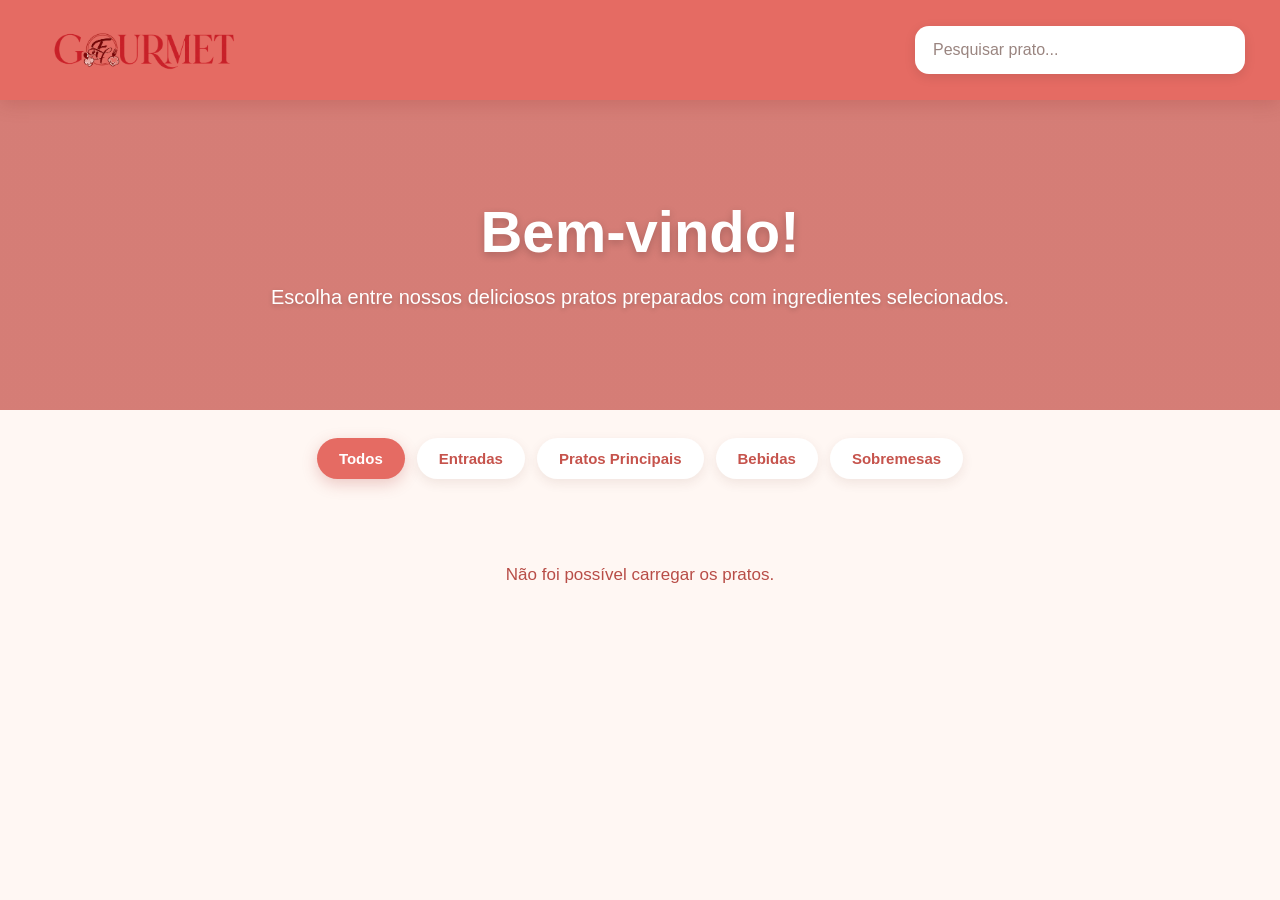
==== index.html @ 657b4ea6 "Update index.html" ====
<!DOCTYPE html>
<html lang="pt-BR">

<head>

    <meta charset="UTF-8">

    <meta
        name="viewport"
        content="width=device-width, initial-scale=1.0"
    >

    <title>Cardápio Digital</title>

    <link
        rel="stylesheet"
        href="css/style.css"
    >

</head>


<body>


    <!-- =====================================
         CABEÇALHO
    ====================================== -->

    <header>


        <!-- =====================================
             LOGO DO RESTAURANTE
        ====================================== -->

        <img
            src="imagens/logo.png"
            alt="Logo do restaurante"
            class="logo-restaurante"
        >


        <!-- =====================================
             PESQUISA
        ====================================== -->

        <div class="pesquisa">

            <input
                type="text"
                id="pesquisa"
                placeholder="Pesquisar prato..."
            >

        </div>


    </header>



    <!-- =====================================
         BANNER
    ====================================== -->

    <section class="banner">

        <div class="texto">

            <h2>
                Bem-vindo!
            </h2>

            <p>
                Escolha entre nossos deliciosos pratos preparados
                com ingredientes selecionados.
            </p>

        </div>

    </section>



    <!-- =====================================
         CATEGORIAS
    ====================================== -->

    <section class="categorias">


        <button
            class="categoria ativa"
            data-categoria="Todos"
        >
            Todos
        </button>


        <button
            class="categoria"
            data-categoria="Entradas"
        >
            Entradas
        </button>


        <button
            class="categoria"
            data-categoria="Pratos Principais"
        >
            Pratos Principais
        </button>


        <button
            class="categoria"
            data-categoria="Bebidas"
        >
            Bebidas
        </button>


        <button
            class="categoria"
            data-categoria="Sobremesas"
        >
            Sobremesas
        </button>


    </section>



    <!-- =====================================
         LISTA DE PRATOS
    ====================================== -->

    <main>

        <div id="listaPratos"></div>

    </main>



    <!-- =====================================
         MODAL DO PRATO
    ====================================== -->

    <div
        id="modal"
        class="modal"
    >


        <div class="modal-content">


            <!-- FECHAR -->

            <span id="fecharModal">
                &times;
            </span>


            <!-- IMAGEM -->

            <img
                id="modalImagem"
                src=""
                alt="Prato"
            >


            <!-- NOME -->

            <h2 id="modalNome"></h2>


            <!-- DESCRIÇÃO -->

            <p id="modalDescricao"></p>


            <!-- QUANTIDADE -->

            <div
                id="modalQuantidade"
                class="modal-quantidade"
            ></div>


            <!-- INFORMAÇÕES -->

            <div class="modal-infos">


                <span id="modalCategoria"></span>


                <span id="modalPreco"></span>


            </div>



            <!-- =====================================
                 PREÇOS POR TAMANHO
            ====================================== -->

            <div
                id="modalPrecosTamanho"
                class="precos-tamanho"
            >


                <div
                    id="modalPrecoPequeno"
                    class="preco-tamanho"
                ></div>


                <div
                    id="modalPrecoMedio"
                    class="preco-tamanho"
                ></div>


                <div
                    id="modalPrecoGrande"
                    class="preco-tamanho"
                ></div>


            </div>



            <!-- =====================================
                 ALERGIAS
            ====================================== -->

            <div
                id="modalAlergias"
                class="modal-alergias"
            ></div>


        </div>


    </div>



    <!-- =====================================
         MODELO DO CARD
    ====================================== -->

    <template id="cardTemplate">


        <div class="card">


            <!-- =====================================
                 IMAGEM
            ====================================== -->

            <div class="imagem">

                <img
                    src=""
                    alt="Prato"
                >

            </div>



            <!-- =====================================
                 CONTEÚDO
            ====================================== -->

            <div class="conteudo">


                <!-- NOME -->

                <h3 class="nome"></h3>


                <!-- DESCRIÇÃO -->

                <p class="descricao"></p>


                <!-- QUANTIDADE -->

                <span class="quantidade"></span>


                <!-- CATEGORIA -->

                <span class="categoria"></span>


                <!-- =====================================
                     PREÇO
                ====================================== -->

                <div class="rodape">

                    <span class="preco"></span>

                </div>



                <!-- =====================================
                     PREÇOS POR TAMANHO
                ====================================== -->

                <div class="precos-tamanho">


                    <span class="preco-pequeno"></span>


                    <span class="preco-medio"></span>


                    <span class="preco-grande"></span>


                </div>



                <!-- =====================================
                     ALERGIAS DO PRATO
                ====================================== -->

                <div class="alergias"></div>


            </div>


        </div>


    </template>



    <!-- =====================================
         JAVASCRIPT
    ====================================== -->

    <script src="js/cliente.js"></script>


</body>

</html>
---- css/style.css ----
/* =====================================================
                    CONFIGURAÇÕES GERAIS
===================================================== */

* {
    margin: 0;
    padding: 0;
    box-sizing: border-box;

    font-family:
        'Segoe UI',
        Tahoma,
        Geneva,
        Verdana,
        sans-serif;
}

body {
    background: #FFF7F3;
    color: #3A2927;
    min-height: 100vh;
}


/* =====================================================
                        HEADER
===================================================== */

header {
    min-height: 100px;

    background: #E56B63;

    color: white;

    display: flex;
    justify-content: space-between;
    align-items: center;

    gap: 30px;

    padding: 12px 35px 12px 50px;

    box-shadow:
        0 4px 18px rgba(130, 45, 40, 0.20);

    position: sticky;
    top: 0;

    z-index: 100;
}


/* =====================================================
                    IDENTIDADE
===================================================== */

.logo {
    display: flex;
    align-items: center;

    flex: 1;
}

.logo span {
    color: #FFF1E9;

    font-size: 18px;
    font-weight: 600;

    letter-spacing: .3px;
}


/* =====================================================
                    LOGO RESTAURANTE
===================================================== */

.logo-restaurante {
    width: 190px;
    height: 76px;

    object-fit: contain;
    object-position: center;

    display: block;

    flex-shrink: 0;
}


/* =====================================================
                        PESQUISA
===================================================== */

.pesquisa {
    display: flex;
    align-items: center;
}

.pesquisa input {
    width: 330px;
    height: 48px;

    border: none;

    border-radius: 14px;

    padding: 0 18px;

    background: white;

    color: #3A2927;

    font-size: 16px;

    outline: none;

    box-shadow:
        0 3px 12px rgba(0, 0, 0, .10);

    transition: .25s;
}

.pesquisa input:focus {
    box-shadow:
        0 0 0 3px rgba(255, 225, 210, .8),
        0 4px 15px rgba(0, 0, 0, .12);
}

.pesquisa input::placeholder {
    color: #9A8580;
}


/* =====================================================
                        BANNER
===================================================== */

.banner {
    background:
        linear-gradient(
            rgba(197, 78, 70, .72),
            rgba(197, 78, 70, .72)
        ),
        url('../imagens/banner.jpg')
        center / cover
        no-repeat;

    min-height: 310px;

    display: flex;

    align-items: center;
    justify-content: center;

    text-align: center;

    padding: 50px 20px;
}

.banner .texto {
    max-width: 760px;

    color: white;
}

.banner h2 {
    font-size: 58px;

    margin-bottom: 16px;

    font-weight: 800;

    text-shadow:
        0 3px 8px rgba(0, 0, 0, .20);
}

.banner p {
    font-size: 20px;

    line-height: 1.6;

    text-shadow:
        0 2px 5px rgba(0, 0, 0, .20);
}


/* =====================================================
                    CATEGORIAS
===================================================== */

.categorias {
    display: flex;

    justify-content: center;

    gap: 12px;

    flex-wrap: wrap;

    padding: 28px 20px 24px;
}

.categoria {
    border: none;

    background: white;

    color: #C6534C;

    padding: 12px 22px;

    border-radius: 999px;

    font-size: 15px;

    font-weight: 700;

    cursor: pointer;

    box-shadow:
        0 4px 12px rgba(100, 40, 30, .09);

    transition: .25s;
}

.categoria:hover {
    background: #FFE2D9;

    transform: translateY(-2px);

    box-shadow:
        0 6px 15px rgba(100, 40, 30, .12);
}

.categoria.ativa {
    background: #E56B63;

    color: white;

    box-shadow:
        0 5px 15px rgba(180, 65, 58, .25);
}


/* =====================================================
                    CONTEÚDO PRINCIPAL
===================================================== */

main {
    max-width: 1500px;

    margin: 0 auto;

    padding:
        12px
        30px
        60px;
}


/* =====================================================
                    GRID DE PRATOS
===================================================== */

#listaPratos {
    display: grid;

    grid-template-columns:
        repeat(
            auto-fill,
            minmax(330px, 1fr)
        );

    gap: 32px;

    align-items: stretch;
}


/* =====================================================
                        CARD
===================================================== */

.card {
    background: white;

    border-radius: 22px;

    overflow: hidden;

    box-shadow:
        0 8px 25px rgba(100, 45, 35, .09);

    transition:
        transform .3s,
        box-shadow .3s;

    cursor: pointer;

    display: flex;

    flex-direction: column;

    min-width: 0;
}

.card:hover {
    transform: translateY(-6px);

    box-shadow:
        0 15px 35px rgba(100, 45, 35, .16);
}


/* =====================================================
                    IMAGEM DO PRATO
===================================================== */

.imagem {
    width: 100%;

    height: 285px;

    overflow: hidden;

    background: #F4DDD7;
}

.imagem img {
    width: 100%;
    height: 100%;

    object-fit: cover;

    display: block;

    transition:
        transform .4s;
}

.card:hover .imagem img {
    transform: scale(1.06);
}


/* =====================================================
                    CONTEÚDO DO CARD
===================================================== */

.conteudo {
    padding: 22px;

    display: flex;

    flex-direction: column;

    gap: 11px;

    flex: 1;
}


/* =====================================================
                        NOME
===================================================== */

.nome {
    font-size: 25px;

    color: #C6534C;

    font-weight: 800;

    line-height: 1.2;
}


/* =====================================================
                    DESCRIÇÃO
===================================================== */

.descricao {
    color: #6F5D59;

    line-height: 1.55;

    min-height: 48px;

    font-size: 15px;
}


/* =====================================================
                    QUANTIDADE
===================================================== */

.quantidade {
    color: #8B716B;

    font-size: 13px;

    font-weight: 600;
}


/* =====================================================
                    CATEGORIA
===================================================== */

.conteudo > .categoria {
    align-self: flex-start;

    background: #FFE3DB;

    color: #C6534C;

    padding: 6px 13px;

    border-radius: 999px;

    font-size: 12px;

    font-weight: 800;

    box-shadow: none;

    cursor: default;

    transform: none;
}

.conteudo > .categoria:hover {
    background: #FFE3DB;

    transform: none;

    box-shadow: none;
}


/* =====================================================
                        RODAPÉ
===================================================== */

.rodape {
    margin-top: auto;

    display: flex;

    justify-content: flex-end;

    align-items: center;

    padding-top: 8px;
}

.preco {
    font-size: 28px;

    font-weight: 800;

    color: #C6534C;
}


/* =====================================================
                    PREÇOS POR TAMANHO
===================================================== */

.precos-tamanho {
    display: flex;

    align-items: center;

    gap: 8px;

    flex-wrap: wrap;

    margin-top: 3px;
}

.preco-tamanho,
.preco-pequeno,
.preco-medio,
.preco-grande {
    display: flex;

    align-items: center;

    justify-content: space-between;

    gap: 8px;

    background: #FFF0EB;

    color: #B84D47;

    border: 1px solid #F4D1C9;

    border-radius: 10px;

    padding: 7px 10px;

    font-size: 13px;

    font-weight: 600;
}

.preco-tamanho strong,
.preco-pequeno strong,
.preco-medio strong,
.preco-grande strong {
    color: #C6534C;

    font-size: 14px;
}


/* =====================================================
                    ALERGIAS DO CARD
===================================================== */

.alergias {
    margin-top: 6px;

    padding-top: 12px;

    border-top:
        1px solid #F1E1DC;
}

.alergias > strong {
    display: block;

    color: #B84D47;

    font-size: 13px;

    margin-bottom: 9px;
}

.alergias-lista {
    display: flex;

    flex-wrap: wrap;

    gap: 8px;
}

.alergia-item {
    display: flex;

    align-items: center;

    gap: 6px;

    background: #FFF3EF;

    border:
        1px solid #F1D2CB;

    border-radius: 999px;

    padding: 5px 9px 5px 6px;

    color: #765B55;

    font-size: 12px;

    font-weight: 600;
}

.alergia-item img {
    width: 25px;
    height: 25px;

    border-radius: 50%;

    object-fit: cover;
}


/* =====================================================
                        MODAL
===================================================== */

.modal {
    display: none;

    position: fixed;

    inset: 0;

    background:
        rgba(65, 25, 22, .65);

    justify-content: center;

    align-items: center;

    padding: 20px;

    z-index: 1000;

    backdrop-filter: blur(3px);
}

.modal.ativo {
    display: flex;
}

.modal-content {
    background: white;

    width: min(650px, 100%);

    max-height: 92vh;

    overflow-y: auto;

    border-radius: 26px;

    overflow-x: hidden;

    position: relative;

    animation:
        aparecer .25s ease;

    box-shadow:
        0 20px 60px rgba(0, 0, 0, .25);
}


/* =====================================================
                    IMAGEM DO MODAL
===================================================== */

.modal-content > img {
    width: 100%;

    height: 360px;

    object-fit: cover;

    display: block;
}


/* =====================================================
                    FECHAR MODAL
===================================================== */

#fecharModal {
    position: absolute;

    top: 14px;
    right: 18px;

    width: 42px;
    height: 42px;

    display: flex;

    align-items: center;
    justify-content: center;

    font-size: 32px;

    line-height: 1;

    color: white;

    cursor: pointer;

    background:
        rgba(0, 0, 0, .35);

    border-radius: 50%;

    text-shadow:
        0 2px 6px rgba(0, 0, 0, .45);

    z-index: 5;

    transition: .2s;
}

#fecharModal:hover {
    background:
        rgba(0, 0, 0, .55);

    transform: scale(1.05);
}


/* =====================================================
                    TÍTULO MODAL
===================================================== */

.modal-content h2 {
    padding:
        25px
        25px
        8px;

    color: #C6534C;

    font-size: 34px;

    line-height: 1.2;
}


/* =====================================================
                    DESCRIÇÃO MODAL
===================================================== */

.modal-content > p {
    padding:
        0
        25px;

    color: #665550;

    line-height: 1.7;

    margin-bottom: 18px;
}


/* =====================================================
                    QUANTIDADE MODAL
===================================================== */

.modal-quantidade {
    padding:
        0
        25px
        15px;

    color: #8B716B;

    font-size: 14px;

    font-weight: 600;
}


/* =====================================================
                    INFORMAÇÕES MODAL
===================================================== */

.modal-infos {
    display: flex;

    justify-content: space-between;

    align-items: center;

    padding:
        0
        25px
        20px;

    font-weight: 700;

    color: #C6534C;

    gap: 12px;

    flex-wrap: wrap;
}

#modalCategoria {
    background: #FFE3DB;

    color: #C6534C;

    padding: 8px 14px;

    border-radius: 999px;
}

#modalPreco {
    font-size: 28px;

    font-weight: 800;
}


/* =====================================================
                PREÇOS POR TAMANHO MODAL
===================================================== */

.modal-content .precos-tamanho {
    padding:
        0
        25px
        22px;
}

.modal-content .preco-tamanho {
    flex: 1;

    min-width: 110px;

    justify-content: center;

    flex-direction: column;

    gap: 3px;

    padding: 11px;

    background: #FFF0EB;

    border: 1px solid #F2D0C8;

    border-radius: 12px;
}

.modal-content .preco-tamanho strong {
    font-size: 17px;

    color: #C6534C;
}

.modal-content .preco-tamanho span {
    color: #765B55;

    font-size: 14px;
}


/* =====================================================
                    ALERGIAS MODAL
===================================================== */

.modal-alergias {
    margin:
        0
        25px
        25px;

    padding: 16px;

    background: #FFF6F2;

    border:
        1px solid #F1D8D1;

    border-radius: 15px;
}

.modal-alergias > strong {
    display: block;

    color: #B84D47;

    font-size: 15px;

    margin-bottom: 12px;
}

.modal-alergias-lista {
    display: flex;

    flex-wrap: wrap;

    gap: 10px;
}

.modal-alergia-item {
    display: flex;

    align-items: center;

    gap: 8px;

    background: white;

    border:
        1px solid #F0D4CD;

    border-radius: 12px;

    padding: 7px 10px;

    color: #765B55;

    font-size: 13px;

    font-weight: 600;
}

.modal-alergia-item img {
    width: 32px;
    height: 32px;

    object-fit: cover;

    border-radius: 50%;
}


/* =====================================================
                    MENSAGENS
===================================================== */

.carregando,
.erro,
.nenhum-prato {
    grid-column: 1 / -1;

    text-align: center;

    padding: 50px 20px;

    color: #8B716B;

    font-size: 17px;
}

.erro {
    color: #B84D47;
}


/* =====================================================
                        ANIMAÇÃO
===================================================== */

@keyframes aparecer {

    from {
        opacity: 0;

        transform:
            translateY(12px)
            scale(.98);
    }

    to {
        opacity: 1;

        transform:
            translateY(0)
            scale(1);
    }

}


/* =====================================================
                        RODAPÉ
===================================================== */

footer {
    margin-top: 50px;

    background: #C6534C;

    color: white;

    text-align: center;

    padding: 28px;
}

footer p {
    color: #FFE1D5;
}


/* =====================================================
                    RESPONSIVIDADE
===================================================== */

@media (max-width: 1000px) {

    header {
        gap: 20px;

        padding:
            12px
            25px;
    }

    .pesquisa input {
        width: 270px;
    }

    .logo-restaurante {
        width: 160px;
        height: 68px;
    }

    #listaPratos {
        grid-template-columns:
            repeat(
                auto-fill,
                minmax(290px, 1fr)
            );
    }

}


/* =====================================================
                    TABLET
===================================================== */

@media (max-width: 800px) {

    header {
        min-height: 125px;

        flex-wrap: wrap;

        justify-content: center;

        padding: 12px 20px;
    }

    .logo {
        order: 1;

        flex: initial;
    }

    .logo-restaurante {
        order: 2;

        width: 150px;
        height: 60px;
    }

    .pesquisa {
        order: 3;

        width: 100%;

        justify-content: center;
    }

    .pesquisa input {
        width: 100%;

        max-width: 450px;
    }

    .banner h2 {
        font-size: 45px;
    }

    .banner p {
        font-size: 18px;
    }

}


/* =====================================================
                    CELULAR
===================================================== */

@media (max-width: 600px) {

    header {
        min-height: auto;

        flex-direction: column;

        gap: 10px;

        padding: 14px 16px;
    }

    .logo {
        order: 2;
    }

    .logo span {
        font-size: 15px;
    }

    .logo-restaurante {
        order: 1;

        width: 160px;
        height: 58px;
    }

    .pesquisa {
        order: 3;

        width: 100%;
    }

    .pesquisa input {
        width: 100%;

        height: 45px;
    }


    .banner {
        min-height: 230px;

        padding: 35px 18px;
    }

    .banner h2 {
        font-size: 36px;
    }

    .banner p {
        font-size: 16px;
    }


    .categorias {
        gap: 8px;

        padding:
            20px
            15px;
    }

    .categoria {
        padding:
            10px
            16px;

        font-size: 13px;
    }


    main {
        padding:
            8px
            15px
            40px;
    }


    #listaPratos {
        grid-template-columns: 1fr;

        gap: 22px;
    }


    .imagem {
        height: 270px;
    }


    .conteudo {
        padding: 18px;
    }


    .nome {
        font-size: 23px;
    }


    .preco {
        font-size: 25px;
    }


    .modal {
        padding: 10px;
    }

    .modal-content {
        width: 100%;

        max-height: 94vh;

        border-radius: 20px;
    }


    .modal-content > img {
        height: 250px;
    }


    .modal-content h2 {
        font-size: 28px;

        padding:
            20px
            20px
            8px;
    }


    .modal-content > p {
        padding:
            0
            20px;
    }


    .modal-quantidade {
        padding:
            0
            20px
            15px;
    }


    .modal-infos {
        padding:
            0
            20px
            18px;
    }


    .modal-content .precos-tamanho {
        padding:
            0
            20px
            20px;
    }


    .modal-content .preco-tamanho {
        min-width: 80px;
    }


    .modal-alergias {
        margin:
            0
            20px
            20px;
    }

}


/* =====================================================
                    CELULAR PEQUENO
===================================================== */

@media (max-width: 400px) {

    .logo-restaurante {
        width: 145px;
        height: 55px;
    }

    .banner h2 {
        font-size: 32px;
    }

    .banner p {
        font-size: 15px;
    }

    .imagem {
        height: 240px;
    }

    .precos-tamanho {
        gap: 5px;
    }

    .preco-pequeno,
    .preco-medio,
    .preco-grande {
        padding:
            6px
            8px;

        font-size: 12px;
    }

}


/* =====================================================
                    SCROLLBAR
===================================================== */

::-webkit-scrollbar {
    width: 10px;
}

::-webkit-scrollbar-track {
    background: #FFF0EB;
}

::-webkit-scrollbar-thumb {
    background: #D85F58;

    border-radius: 20px;
}

::-webkit-scrollbar-thumb:hover {
    background: #B84D47;
}
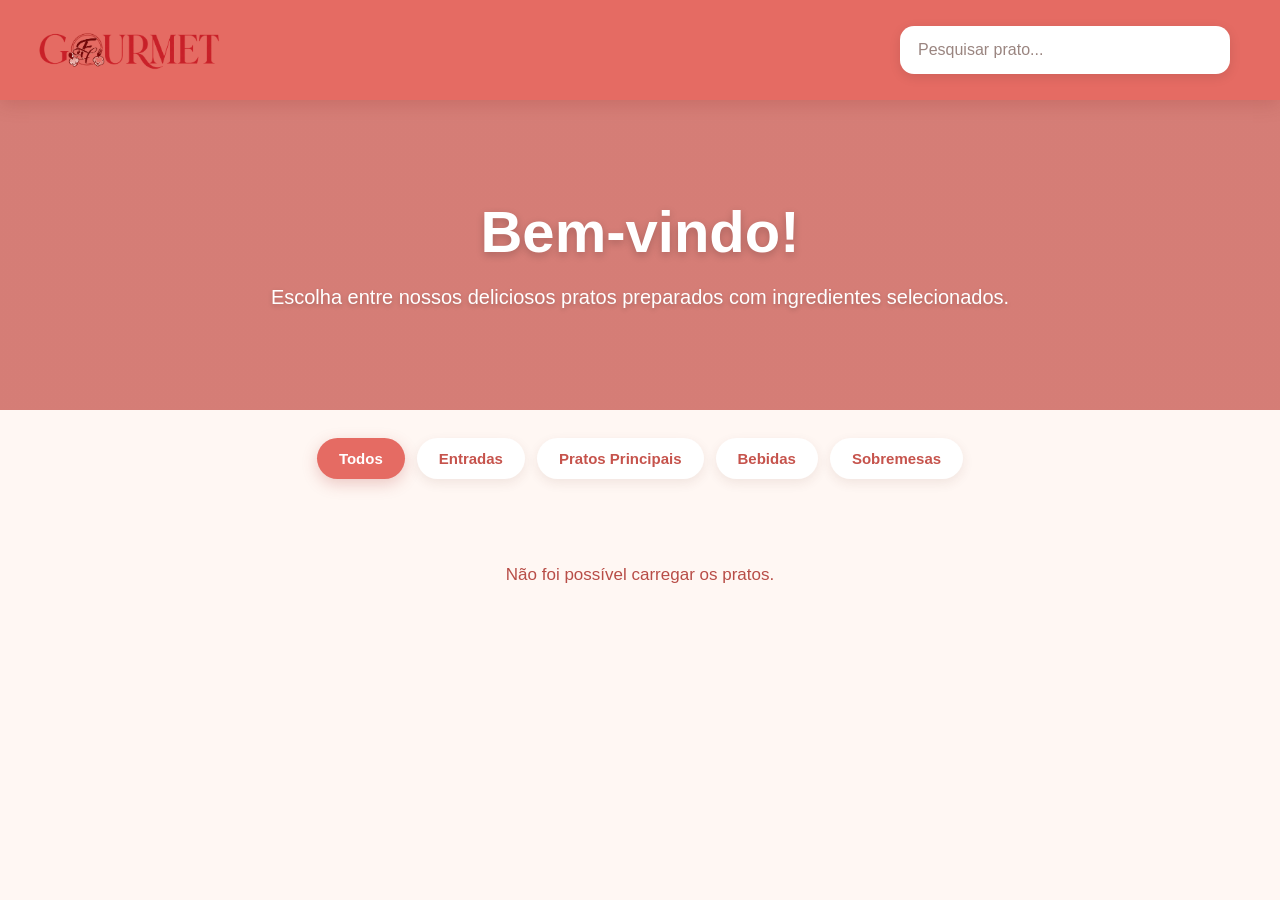
==== commit d7d48427: "Update index.html" ====
--- a/index.html
+++ b/index.html
@@ -241,7 +241,7 @@
 
 
             <!-- =====================================
-                 ALERGIAS
+                 ALERGÊNICOS
             ====================================== -->
 
             <div
@@ -342,7 +342,7 @@
 
 
                 <!-- =====================================
-                     ALERGIAS DO PRATO
+                     ALERGÊNICOS DO PRATO
                 ====================================== -->
 
                 <div class="alergias"></div>
--- a/css/style.css
+++ b/css/style.css
@@ -39,7 +39,7 @@
 
     gap: 30px;
 
-    padding: 12px 35px 12px 50px;
+    padding: 12px 50px 12px 35px;
 
     box-shadow:
         0 4px 18px rgba(130, 45, 40, 0.20);
@@ -48,27 +48,6 @@
     top: 0;
 
     z-index: 100;
-}
-
-
-/* =====================================================
-                    IDENTIDADE
-===================================================== */
-
-.logo {
-    display: flex;
-    align-items: center;
-
-    flex: 1;
-}
-
-.logo span {
-    color: #FFF1E9;
-
-    font-size: 18px;
-    font-weight: 600;
-
-    letter-spacing: .3px;
 }
 
 
@@ -96,6 +75,8 @@
 .pesquisa {
     display: flex;
     align-items: center;
+
+    margin-left: auto;
 }
 
 .pesquisa input {
@@ -406,7 +387,7 @@
 
 
 /* =====================================================
-                    CATEGORIA
+                    CATEGORIA DO PRATO
 ===================================================== */
 
 .conteudo > .categoria {
@@ -554,7 +535,7 @@
 
     align-items: center;
 
-    gap: 6px;
+    gap: 7px;
 
     background: #FFF3EF;
 
@@ -563,7 +544,7 @@
 
     border-radius: 999px;
 
-    padding: 5px 9px 5px 6px;
+    padding: 5px 10px 5px 6px;
 
     color: #765B55;
 
@@ -572,13 +553,21 @@
     font-weight: 600;
 }
 
+
+/* SÍMBOLO DA ALERGIA */
+
 .alergia-item img {
-    width: 25px;
-    height: 25px;
+    width: 30px;
+    height: 30px;
+
+    min-width: 30px;
+    min-height: 30px;
+
+    display: block;
+
+    object-fit: cover;
 
     border-radius: 50%;
-
-    object-fit: cover;
 }
 
 
@@ -896,9 +885,17 @@
     font-weight: 600;
 }
 
+
+/* SÍMBOLO DA ALERGIA NO MODAL */
+
 .modal-alergia-item img {
-    width: 32px;
-    height: 32px;
+    width: 36px;
+    height: 36px;
+
+    min-width: 36px;
+    min-height: 36px;
+
+    display: block;
 
     object-fit: cover;
 
@@ -1016,40 +1013,34 @@
 @media (max-width: 800px) {
 
     header {
-        min-height: 125px;
-
-        flex-wrap: wrap;
-
-        justify-content: center;
+        min-height: 100px;
+
+        flex-wrap: nowrap;
+
+        justify-content: space-between;
 
         padding: 12px 20px;
     }
 
-    .logo {
-        order: 1;
-
-        flex: initial;
-    }
-
     .logo-restaurante {
-        order: 2;
-
         width: 150px;
         height: 60px;
+
+        flex-shrink: 0;
     }
 
     .pesquisa {
-        order: 3;
-
-        width: 100%;
-
-        justify-content: center;
+        width: auto;
+
+        margin-left: auto;
+
+        justify-content: flex-end;
     }
 
     .pesquisa input {
         width: 100%;
 
-        max-width: 450px;
+        max-width: 380px;
     }
 
     .banner h2 {
@@ -1079,25 +1070,21 @@
         padding: 14px 16px;
     }
 
-    .logo {
-        order: 2;
-    }
-
-    .logo span {
-        font-size: 15px;
-    }
-
     .logo-restaurante {
-        order: 1;
-
         width: 160px;
         height: 58px;
+
+        order: 1;
     }
 
     .pesquisa {
-        order: 3;
+        order: 2;
 
         width: 100%;
+
+        margin-left: 0;
+
+        justify-content: center;
     }
 
     .pesquisa input {
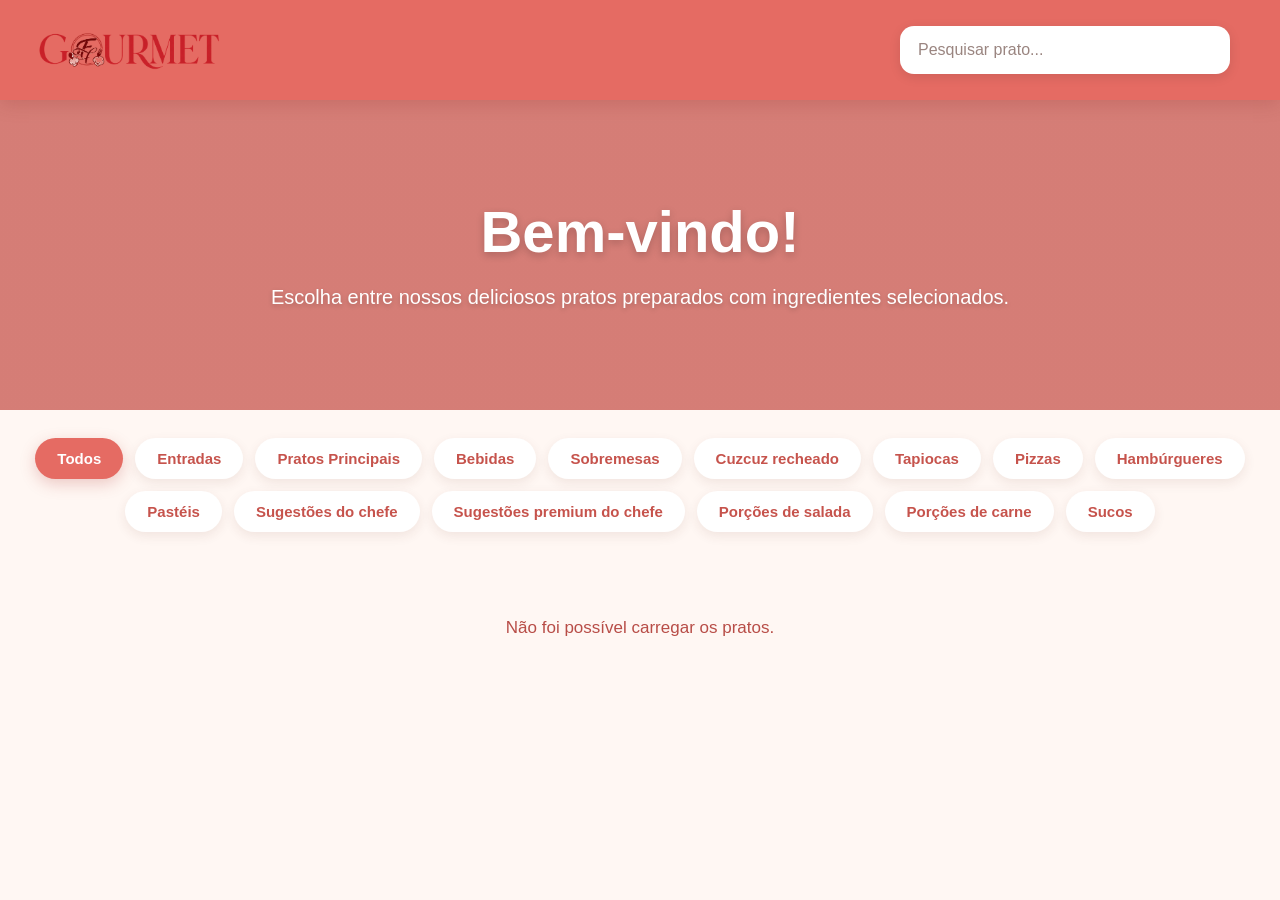
==== commit df15dacd: "Update index.html" ====
--- a/index.html
+++ b/index.html
@@ -1,3 +1,4 @@
+
 <!DOCTYPE html>
 <html lang="pt-BR">
 
@@ -130,6 +131,88 @@
         </button>
 
 
+        <!-- NOVAS CATEGORIAS -->
+
+        <button
+            class="categoria"
+            data-categoria="Cuzcuz recheado"
+        >
+            Cuzcuz recheado
+        </button>
+
+
+        <button
+            class="categoria"
+            data-categoria="Tapiocas"
+        >
+            Tapiocas
+        </button>
+
+
+        <button
+            class="categoria"
+            data-categoria="Pizzas"
+        >
+            Pizzas
+        </button>
+
+
+        <button
+            class="categoria"
+            data-categoria="Hambúrgueres"
+        >
+            Hambúrgueres
+        </button>
+
+
+        <button
+            class="categoria"
+            data-categoria="Pastéis"
+        >
+            Pastéis
+        </button>
+
+
+        <button
+            class="categoria"
+            data-categoria="Sugestões do chefe"
+        >
+            Sugestões do chefe
+        </button>
+
+
+        <button
+            class="categoria"
+            data-categoria="Sugestões premium do chefe"
+        >
+            Sugestões premium do chefe
+        </button>
+
+
+        <button
+            class="categoria"
+            data-categoria="Porções de salada"
+        >
+            Porções de salada
+        </button>
+
+
+        <button
+            class="categoria"
+            data-categoria="Porções de carne"
+        >
+            Porções de carne
+        </button>
+
+
+        <button
+            class="categoria"
+            data-categoria="Sucos"
+        >
+            Sucos
+        </button>
+
+
     </section>
 
 
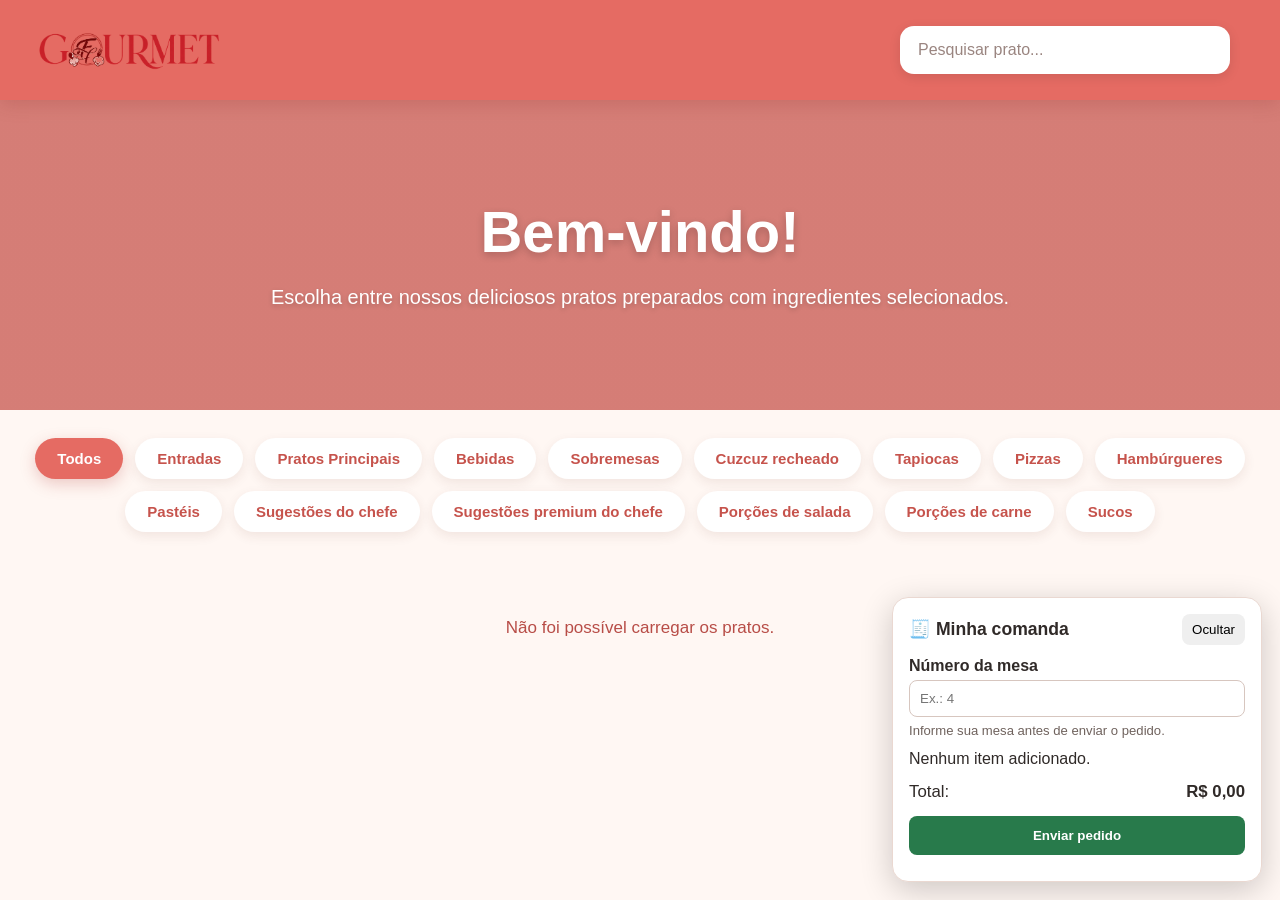
==== commit ca9f0c11: "Update index.html" ====
--- a/index.html
+++ b/index.html
@@ -1,255 +1,123 @@
-
 <!DOCTYPE html>
 <html lang="pt-BR">
 
 <head>
-
     <meta charset="UTF-8">
-
-    <meta
-        name="viewport"
-        content="width=device-width, initial-scale=1.0"
-    >
-
+    <meta name="viewport" content="width=device-width, initial-scale=1.0">
     <title>Cardápio Digital</title>
 
-    <link
-        rel="stylesheet"
-        href="css/style.css"
-    >
-
+    <link rel="stylesheet" href="css/style.css">
 </head>
 
-
 <body>
 
-
-    <!-- =====================================
-         CABEÇALHO
-    ====================================== -->
-
+    <!-- CABEÇALHO -->
     <header>
-
-
-        <!-- =====================================
-             LOGO DO RESTAURANTE
-        ====================================== -->
-
         <img
             src="imagens/logo.png"
             alt="Logo do restaurante"
             class="logo-restaurante"
         >
 
-
-        <!-- =====================================
-             PESQUISA
-        ====================================== -->
-
         <div class="pesquisa">
-
             <input
                 type="text"
                 id="pesquisa"
                 placeholder="Pesquisar prato..."
             >
-
-        </div>
-
-
+        </div>
     </header>
 
-
-
-    <!-- =====================================
-         BANNER
-    ====================================== -->
-
+    <!-- BANNER -->
     <section class="banner">
-
         <div class="texto">
-
-            <h2>
-                Bem-vindo!
-            </h2>
+            <h2>Bem-vindo!</h2>
 
             <p>
                 Escolha entre nossos deliciosos pratos preparados
                 com ingredientes selecionados.
             </p>
-
-        </div>
-
+        </div>
     </section>
 
-
-
-    <!-- =====================================
-         CATEGORIAS
-    ====================================== -->
-
+    <!-- CATEGORIAS -->
     <section class="categorias">
 
-
-        <button
-            class="categoria ativa"
-            data-categoria="Todos"
-        >
+        <button class="categoria ativa" data-categoria="Todos">
             Todos
         </button>
 
-
-        <button
-            class="categoria"
-            data-categoria="Entradas"
-        >
+        <button class="categoria" data-categoria="Entradas">
             Entradas
         </button>
 
-
-        <button
-            class="categoria"
-            data-categoria="Pratos Principais"
-        >
+        <button class="categoria" data-categoria="Pratos Principais">
             Pratos Principais
         </button>
 
-
-        <button
-            class="categoria"
-            data-categoria="Bebidas"
-        >
+        <button class="categoria" data-categoria="Bebidas">
             Bebidas
         </button>
 
-
-        <button
-            class="categoria"
-            data-categoria="Sobremesas"
-        >
+        <button class="categoria" data-categoria="Sobremesas">
             Sobremesas
         </button>
 
-
-        <!-- NOVAS CATEGORIAS -->
-
-        <button
-            class="categoria"
-            data-categoria="Cuzcuz recheado"
-        >
+        <button class="categoria" data-categoria="Cuzcuz recheado">
             Cuzcuz recheado
         </button>
 
-
-        <button
-            class="categoria"
-            data-categoria="Tapiocas"
-        >
+        <button class="categoria" data-categoria="Tapiocas">
             Tapiocas
         </button>
 
-
-        <button
-            class="categoria"
-            data-categoria="Pizzas"
-        >
+        <button class="categoria" data-categoria="Pizzas">
             Pizzas
         </button>
 
-
-        <button
-            class="categoria"
-            data-categoria="Hambúrgueres"
-        >
+        <button class="categoria" data-categoria="Hambúrgueres">
             Hambúrgueres
         </button>
 
-
-        <button
-            class="categoria"
-            data-categoria="Pastéis"
-        >
+        <button class="categoria" data-categoria="Pastéis">
             Pastéis
         </button>
 
-
-        <button
-            class="categoria"
-            data-categoria="Sugestões do chefe"
-        >
+        <button class="categoria" data-categoria="Sugestões do chefe">
             Sugestões do chefe
         </button>
 
-
-        <button
-            class="categoria"
-            data-categoria="Sugestões premium do chefe"
-        >
+        <button class="categoria" data-categoria="Sugestões premium do chefe">
             Sugestões premium do chefe
         </button>
 
-
-        <button
-            class="categoria"
-            data-categoria="Porções de salada"
-        >
+        <button class="categoria" data-categoria="Porções de salada">
             Porções de salada
         </button>
 
-
-        <button
-            class="categoria"
-            data-categoria="Porções de carne"
-        >
+        <button class="categoria" data-categoria="Porções de carne">
             Porções de carne
         </button>
 
-
-        <button
-            class="categoria"
-            data-categoria="Sucos"
-        >
+        <button class="categoria" data-categoria="Sucos">
             Sucos
         </button>
 
-
     </section>
 
-
-
-    <!-- =====================================
-         LISTA DE PRATOS
-    ====================================== -->
-
+    <!-- LISTA DE PRATOS -->
     <main>
-
         <div id="listaPratos"></div>
-
     </main>
 
-
-
-    <!-- =====================================
-         MODAL DO PRATO
-    ====================================== -->
-
-    <div
-        id="modal"
-        class="modal"
-    >
-
+    <!-- MODAL DO PRATO -->
+    <div id="modal" class="modal">
 
         <div class="modal-content">
-
-
-            <!-- FECHAR -->
 
             <span id="fecharModal">
                 &times;
             </span>
-
-
-            <!-- IMAGEM -->
 
             <img
                 id="modalImagem"
@@ -257,197 +125,92 @@
                 alt="Prato"
             >
 
-
-            <!-- NOME -->
-
             <h2 id="modalNome"></h2>
 
-
-            <!-- DESCRIÇÃO -->
-
             <p id="modalDescricao"></p>
-
-
-            <!-- QUANTIDADE -->
 
             <div
                 id="modalQuantidade"
                 class="modal-quantidade"
             ></div>
 
-
-            <!-- INFORMAÇÕES -->
-
             <div class="modal-infos">
-
-
                 <span id="modalCategoria"></span>
-
-
                 <span id="modalPreco"></span>
-
-
-            </div>
-
-
-
-            <!-- =====================================
-                 PREÇOS POR TAMANHO
-            ====================================== -->
-
+            </div>
+
+            <!-- PREÇOS POR TAMANHO -->
             <div
                 id="modalPrecosTamanho"
                 class="precos-tamanho"
             >
 
-
                 <div
                     id="modalPrecoPequeno"
                     class="preco-tamanho"
                 ></div>
 
-
                 <div
                     id="modalPrecoMedio"
                     class="preco-tamanho"
                 ></div>
 
-
                 <div
                     id="modalPrecoGrande"
                     class="preco-tamanho"
                 ></div>
 
-
-            </div>
-
-
-
-            <!-- =====================================
-                 ALERGÊNICOS
-            ====================================== -->
-
+            </div>
+
+            <!-- ALERGÊNICOS -->
             <div
                 id="modalAlergias"
                 class="modal-alergias"
             ></div>
 
-
-        </div>
-
+        </div>
 
     </div>
 
-
-
-    <!-- =====================================
-         MODELO DO CARD
-    ====================================== -->
-
+    <!-- MODELO DO CARD -->
     <template id="cardTemplate">
 
-
         <div class="card">
 
-
-            <!-- =====================================
-                 IMAGEM
-            ====================================== -->
-
             <div class="imagem">
-
-                <img
-                    src=""
-                    alt="Prato"
-                >
-
-            </div>
-
-
-
-            <!-- =====================================
-                 CONTEÚDO
-            ====================================== -->
+                <img src="" alt="Prato">
+            </div>
 
             <div class="conteudo">
 
-
-                <!-- NOME -->
-
                 <h3 class="nome"></h3>
 
-
-                <!-- DESCRIÇÃO -->
-
                 <p class="descricao"></p>
 
-
-                <!-- QUANTIDADE -->
-
                 <span class="quantidade"></span>
 
-
-                <!-- CATEGORIA -->
-
                 <span class="categoria"></span>
 
-
-                <!-- =====================================
-                     PREÇO
-                ====================================== -->
-
                 <div class="rodape">
-
                     <span class="preco"></span>
-
                 </div>
 
-
-
-                <!-- =====================================
-                     PREÇOS POR TAMANHO
-                ====================================== -->
-
                 <div class="precos-tamanho">
-
-
                     <span class="preco-pequeno"></span>
-
-
                     <span class="preco-medio"></span>
-
-
                     <span class="preco-grande"></span>
-
-
                 </div>
 
-
-
-                <!-- =====================================
-                     ALERGÊNICOS DO PRATO
-                ====================================== -->
-
                 <div class="alergias"></div>
 
-
-            </div>
-
-
-        </div>
-
+            </div>
+
+        </div>
 
     </template>
 
-
-
-    <!-- =====================================
-         JAVASCRIPT
-    ====================================== -->
-
+    <!-- JAVASCRIPT -->
     <script src="js/cliente.js"></script>
 
-
 </body>
-
 </html>
--- a/css/style.css
+++ b/css/style.css
@@ -1296,3 +1296,26 @@
 ::-webkit-scrollbar-thumb:hover {
     background: #B84D47;
 }
+
+
+/* =====================================================
+   ESTILOS ADICIONAIS DA COMANDA DIGITAL
+===================================================== */
+#painelComanda { position: fixed; z-index: 1000; right: 18px; bottom: 18px; width: min(370px, calc(100vw - 24px)); max-height: 78vh; overflow-y: auto; padding: 16px; border-radius: 16px; background: #fff; box-shadow: 0 8px 32px #0003; border: 1px solid #ead8d1; color: #302a28; }
+.comanda-cabecalho { display:flex; align-items:center; justify-content:space-between; gap:10px; margin-bottom:12px; }
+.comanda-cabecalho strong { font-size:1.1rem; }
+#painelComanda button { cursor:pointer; border:0; border-radius:8px; padding:8px 10px; }
+#painelComanda label { display:block; font-weight:600; margin-bottom:5px; }
+#numeroMesaComanda { width:100%; padding:10px; border:1px solid #d7c6bf; border-radius:8px; }
+.comanda-ajuda { font-size:.82rem; color:#6f625d; margin:6px 0 12px; }
+#itensComanda { display:flex; flex-direction:column; gap:10px; }
+.comanda-item { display:flex; justify-content:space-between; gap:8px; padding:10px 0; border-bottom:1px solid #eee; }
+.comanda-item small { display:block; color:#6f625d; margin:4px 0; }
+.comanda-controles { display:flex; flex-wrap:wrap; align-items:center; gap:5px; }
+.comanda-controles button { background:#f2e9e5; }
+.comanda-total { display:flex; justify-content:space-between; margin:14px 0; font-size:1.05rem; }
+.comanda-enviar { width:100%; background:#287a4b; color:#fff; font-weight:700; padding:12px !important; }
+.comanda-enviar:disabled { opacity:.6; cursor:wait; }
+#mensagemComanda { font-size:.85rem; margin-top:10px; overflow-wrap:anywhere; }
+.adicionar-comanda { display:block; width:100%; margin-top:10px; padding:10px !important; background:#287a4b; color:#fff; font-weight:700; }
+@media (max-width:600px) { #painelComanda { right:8px; bottom:8px; width:calc(100vw - 16px); max-height:65vh; } }
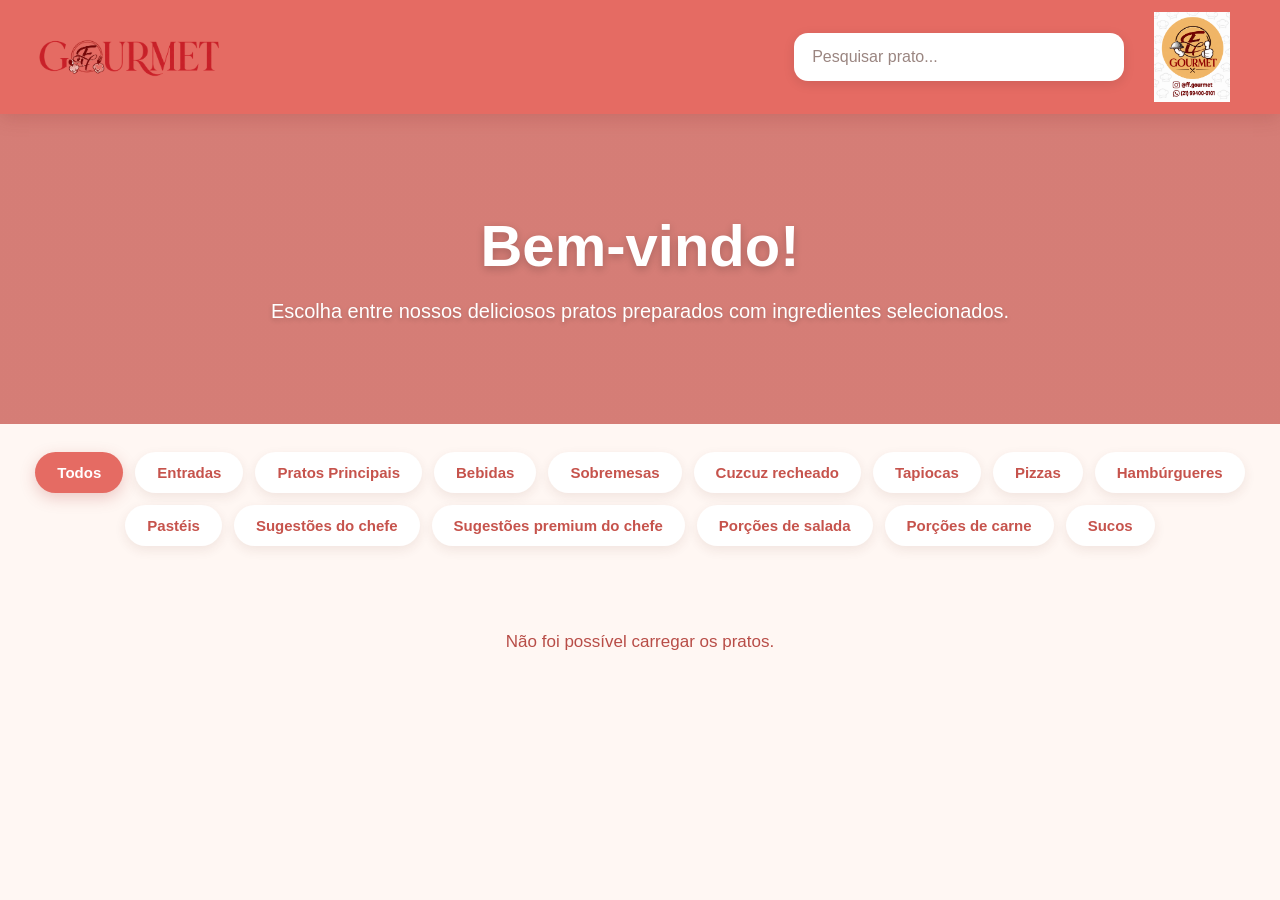
==== commit 5631b7c0: "Update index.html" ====
--- a/index.html
+++ b/index.html
@@ -26,6 +26,13 @@
                 placeholder="Pesquisar prato..."
             >
         </div>
+
+        <!-- IMAGEM DE CONTATO -->
+        <img
+            src="imagens/contato.png"
+            alt="Contato do restaurante"
+            class="imagem-contato"
+        >
     </header>
 
     <!-- BANNER -->
--- a/css/style.css
+++ b/css/style.css
@@ -1297,25 +1297,10 @@
     background: #B84D47;
 }
 
-
-/* =====================================================
-   ESTILOS ADICIONAIS DA COMANDA DIGITAL
-===================================================== */
-#painelComanda { position: fixed; z-index: 1000; right: 18px; bottom: 18px; width: min(370px, calc(100vw - 24px)); max-height: 78vh; overflow-y: auto; padding: 16px; border-radius: 16px; background: #fff; box-shadow: 0 8px 32px #0003; border: 1px solid #ead8d1; color: #302a28; }
-.comanda-cabecalho { display:flex; align-items:center; justify-content:space-between; gap:10px; margin-bottom:12px; }
-.comanda-cabecalho strong { font-size:1.1rem; }
-#painelComanda button { cursor:pointer; border:0; border-radius:8px; padding:8px 10px; }
-#painelComanda label { display:block; font-weight:600; margin-bottom:5px; }
-#numeroMesaComanda { width:100%; padding:10px; border:1px solid #d7c6bf; border-radius:8px; }
-.comanda-ajuda { font-size:.82rem; color:#6f625d; margin:6px 0 12px; }
-#itensComanda { display:flex; flex-direction:column; gap:10px; }
-.comanda-item { display:flex; justify-content:space-between; gap:8px; padding:10px 0; border-bottom:1px solid #eee; }
-.comanda-item small { display:block; color:#6f625d; margin:4px 0; }
-.comanda-controles { display:flex; flex-wrap:wrap; align-items:center; gap:5px; }
-.comanda-controles button { background:#f2e9e5; }
-.comanda-total { display:flex; justify-content:space-between; margin:14px 0; font-size:1.05rem; }
-.comanda-enviar { width:100%; background:#287a4b; color:#fff; font-weight:700; padding:12px !important; }
-.comanda-enviar:disabled { opacity:.6; cursor:wait; }
-#mensagemComanda { font-size:.85rem; margin-top:10px; overflow-wrap:anywhere; }
-.adicionar-comanda { display:block; width:100%; margin-top:10px; padding:10px !important; background:#287a4b; color:#fff; font-weight:700; }
-@media (max-width:600px) { #painelComanda { right:8px; bottom:8px; width:calc(100vw - 16px); max-height:65vh; } }
+.imagem-contato {
+    height: 90px;
+    width: auto;
+    max-width: 130px;
+    object-fit: contain;
+    display: block;
+}
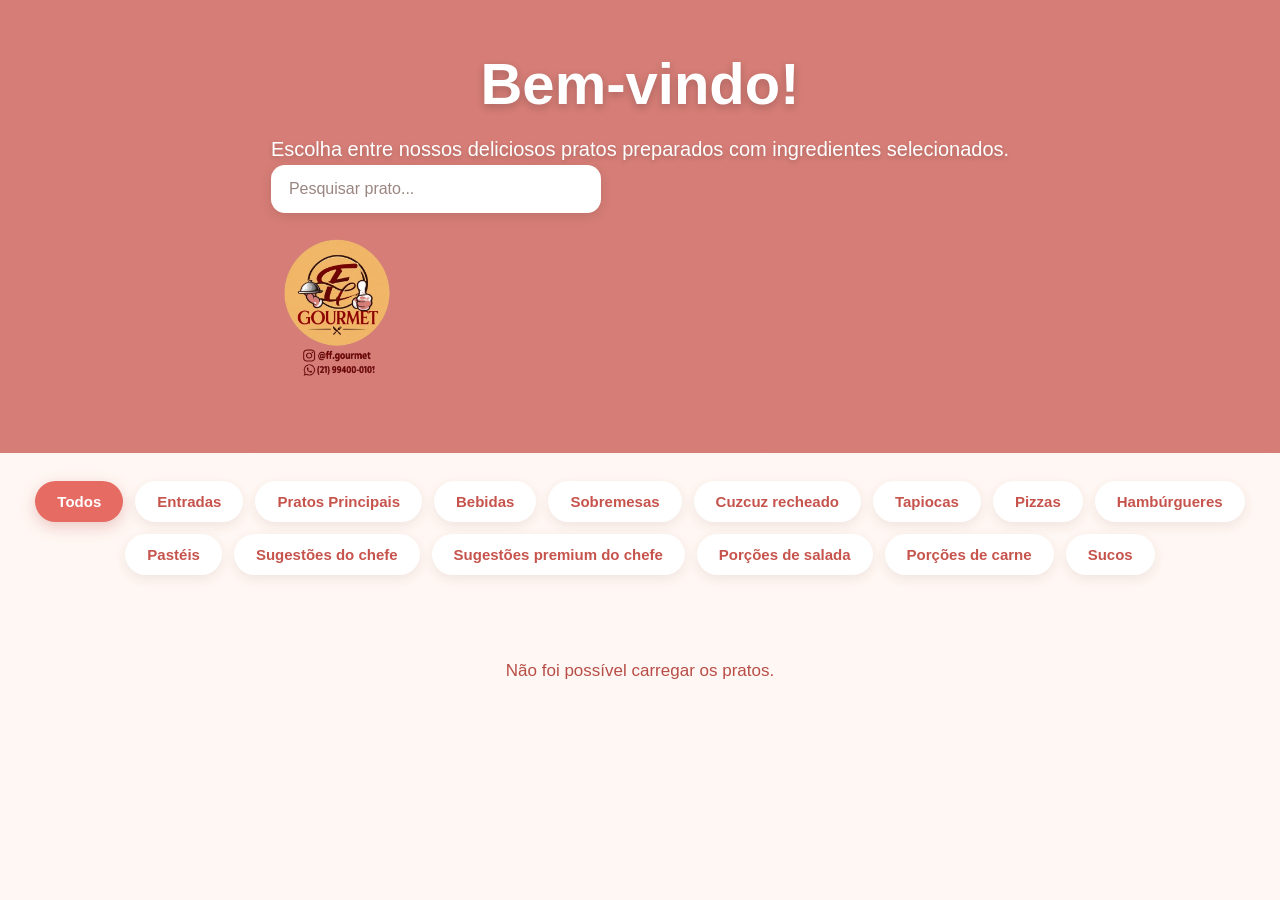
==== commit 915b71c5: "Update index.html" ====
--- a/index.html
+++ b/index.html
@@ -11,41 +11,43 @@
 
 <body>
 
-    <!-- CABEÇALHO -->
-    <header>
-        <img
-            src="imagens/logo.png"
-            alt="Logo do restaurante"
-            class="logo-restaurante"
-        >
-
-        <div class="pesquisa">
-            <input
-                type="text"
-                id="pesquisa"
-                placeholder="Pesquisar prato..."
+    <!-- BANNER PRINCIPAL -->
+    <section class="banner">
+
+        <div class="banner-layout">
+
+            <!-- TEXTO E PESQUISA -->
+            <div class="texto">
+
+                <h2>Bem-vindo!</h2>
+
+                <p>
+                    Escolha entre nossos deliciosos pratos preparados
+                    com ingredientes selecionados.
+                </p>
+
+                <!-- BARRA DE PESQUISA -->
+                <div class="pesquisa">
+                    <input
+                        type="text"
+                        id="pesquisa"
+                        placeholder="Pesquisar prato..."
+                    >
+                </div>
+
+            </div>
+
+            <!-- IMAGEM DE CONTATO À DIREITA -->
+            <img
+                src="imagens/contato.png"
+                alt="Contato do restaurante"
+                class="imagem-contato"
             >
+
         </div>
 
-        <!-- IMAGEM DE CONTATO -->
-        <img
-            src="imagens/contato.png"
-            alt="Contato do restaurante"
-            class="imagem-contato"
-        >
-    </header>
-
-    <!-- BANNER -->
-    <section class="banner">
-        <div class="texto">
-            <h2>Bem-vindo!</h2>
-
-            <p>
-                Escolha entre nossos deliciosos pratos preparados
-                com ingredientes selecionados.
-            </p>
-        </div>
     </section>
+
 
     <!-- CATEGORIAS -->
     <section class="categorias">
@@ -111,11 +113,13 @@
         </button>
 
     </section>
+
 
     <!-- LISTA DE PRATOS -->
     <main>
         <div id="listaPratos"></div>
     </main>
+
 
     <!-- MODAL DO PRATO -->
     <div id="modal" class="modal">
@@ -179,6 +183,7 @@
 
     </div>
 
+
     <!-- MODELO DO CARD -->
     <template id="cardTemplate">
 
@@ -216,6 +221,7 @@
 
     </template>
 
+
     <!-- JAVASCRIPT -->
     <script src="js/cliente.js"></script>
 
--- a/css/style.css
+++ b/css/style.css
@@ -19,11 +19,12 @@
     background: #FFF7F3;
     color: #3A2927;
     min-height: 100vh;
-}
-
-
-/* =====================================================
-                        HEADER
+    padding-top: 0;
+}
+
+
+/* =====================================================
+                    HEADER FIXO NO TOPO
 ===================================================== */
 
 header {
@@ -46,8 +47,12 @@
 
     position: sticky;
     top: 0;
-
-    z-index: 100;
+    left: 0;
+    width: 100%;
+
+    z-index: 1000;
+
+    box-sizing: border-box;
 }
 
 
@@ -111,6 +116,23 @@
 
 .pesquisa input::placeholder {
     color: #9A8580;
+}
+
+
+/* =====================================================
+                    IMAGEM DE CONTATO
+===================================================== */
+
+.imagem-contato {
+    height: 190px;
+    width: auto;
+    max-width: 130px;
+
+    object-fit: contain;
+
+    display: block;
+
+    flex-shrink: 0;
 }
 
 
@@ -553,9 +575,6 @@
     font-weight: 600;
 }
 
-
-/* SÍMBOLO DA ALERGIA */
-
 .alergia-item img {
     width: 30px;
     height: 30px;
@@ -884,9 +903,6 @@
 
     font-weight: 600;
 }
-
-
-/* SÍMBOLO DA ALERGIA NO MODAL */
 
 .modal-alergia-item img {
     width: 36px;
@@ -1060,6 +1076,10 @@
 
 @media (max-width: 600px) {
 
+    body {
+        padding-top: 0;
+    }
+
     header {
         min-height: auto;
 
@@ -1068,6 +1088,9 @@
         gap: 10px;
 
         padding: 14px 16px;
+
+        position: sticky;
+        top: 0;
     }
 
     .logo-restaurante {
@@ -1093,6 +1116,15 @@
         height: 45px;
     }
 
+    .imagem-contato {
+        order: 3;
+
+        height: 75px;
+
+        width: auto;
+
+        max-width: 100px;
+    }
 
     .banner {
         min-height: 230px;
@@ -1107,7 +1139,6 @@
     .banner p {
         font-size: 16px;
     }
-
 
     .categorias {
         gap: 8px;
@@ -1124,7 +1155,6 @@
 
         font-size: 13px;
     }
-
 
     main {
         padding:
@@ -1133,34 +1163,28 @@
             40px;
     }
 
-
     #listaPratos {
         grid-template-columns: 1fr;
 
         gap: 22px;
     }
 
-
     .imagem {
         height: 270px;
     }
 
-
     .conteudo {
         padding: 18px;
     }
 
-
     .nome {
         font-size: 23px;
     }
 
-
     .preco {
         font-size: 25px;
     }
 
-
     .modal {
         padding: 10px;
     }
@@ -1173,11 +1197,9 @@
         border-radius: 20px;
     }
 
-
     .modal-content > img {
         height: 250px;
     }
-
 
     .modal-content h2 {
         font-size: 28px;
@@ -1188,13 +1210,11 @@
             8px;
     }
 
-
     .modal-content > p {
         padding:
             0
             20px;
     }
-
 
     .modal-quantidade {
         padding:
@@ -1203,7 +1223,6 @@
             15px;
     }
 
-
     .modal-infos {
         padding:
             0
@@ -1211,7 +1230,6 @@
             18px;
     }
 
-
     .modal-content .precos-tamanho {
         padding:
             0
@@ -1219,11 +1237,9 @@
             20px;
     }
 
-
     .modal-content .preco-tamanho {
         min-width: 80px;
     }
-
 
     .modal-alergias {
         margin:
@@ -1296,11 +1312,3 @@
 ::-webkit-scrollbar-thumb:hover {
     background: #B84D47;
 }
-
-.imagem-contato {
-    height: 90px;
-    width: auto;
-    max-width: 130px;
-    object-fit: contain;
-    display: block;
-}
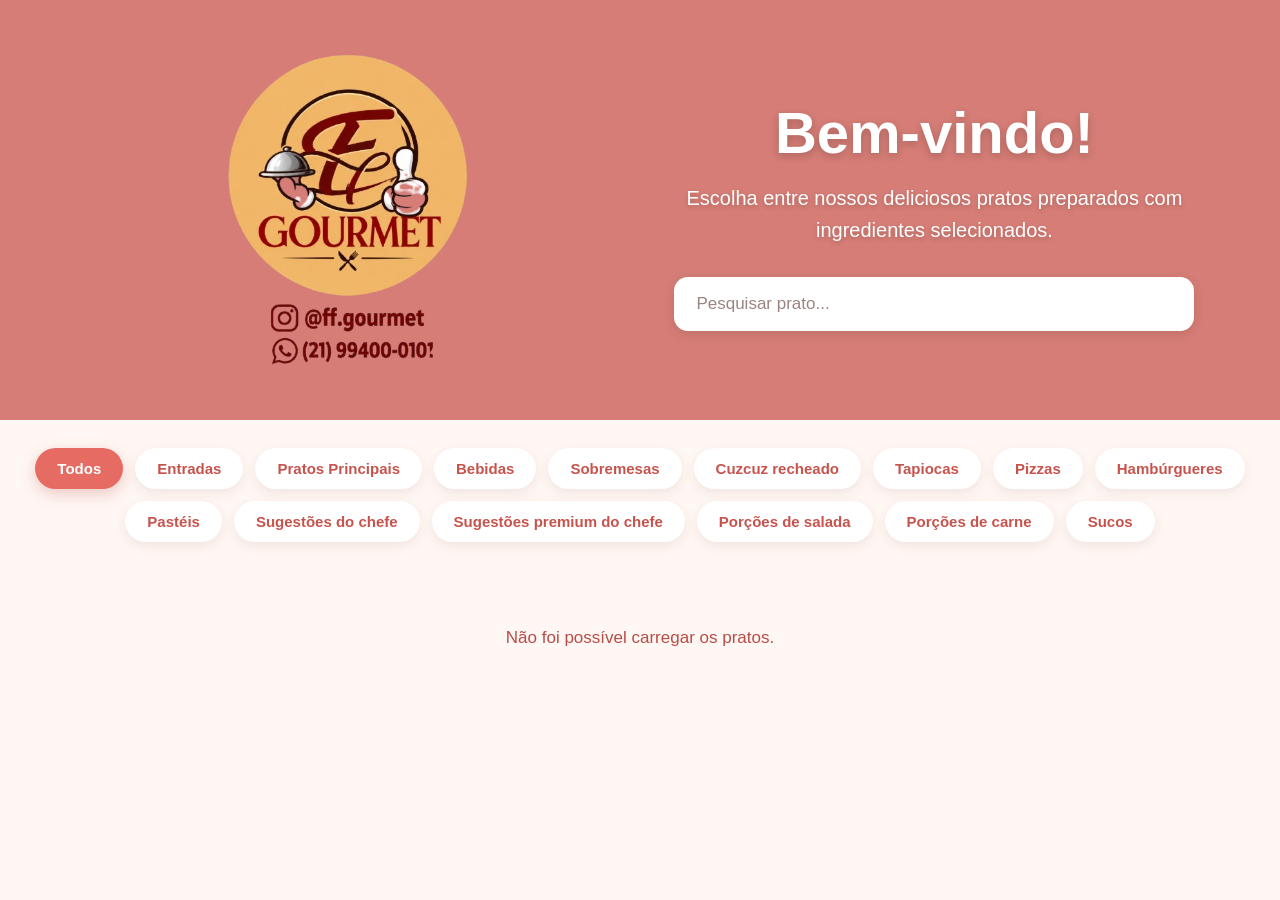
==== commit b1ecdd22: "Update index.html" ====
--- a/index.html
+++ b/index.html
@@ -14,35 +14,33 @@
     <!-- BANNER PRINCIPAL -->
     <section class="banner">
 
-        <div class="banner-layout">
-
-            <!-- TEXTO E PESQUISA -->
-            <div class="texto">
-
-                <h2>Bem-vindo!</h2>
-
-                <p>
-                    Escolha entre nossos deliciosos pratos preparados
-                    com ingredientes selecionados.
-                </p>
-
-                <!-- BARRA DE PESQUISA -->
-                <div class="pesquisa">
-                    <input
-                        type="text"
-                        id="pesquisa"
-                        placeholder="Pesquisar prato..."
-                    >
-                </div>
-
-            </div>
-
-            <!-- IMAGEM DE CONTATO À DIREITA -->
-            <img
-                src="imagens/contato.png"
-                alt="Contato do restaurante"
-                class="imagem-contato"
-            >
+        <!-- IMAGEM DE CONTATO À ESQUERDA -->
+        <img
+            src="imagens/contato.png"
+            alt="Contato do restaurante"
+            class="imagem-contato"
+        >
+
+        <!-- TEXTO E PESQUISA À DIREITA -->
+        <div class="texto">
+
+            <h2>Bem-vindo!</h2>
+
+            <p>
+                Escolha entre nossos deliciosos pratos preparados
+                com ingredientes selecionados.
+            </p>
+
+            <!-- BARRA DE PESQUISA -->
+            <div class="pesquisa">
+
+                <input
+                    type="text"
+                    id="pesquisa"
+                    placeholder="Pesquisar prato..."
+                >
+
+            </div>
 
         </div>
 
@@ -117,7 +115,9 @@
 
     <!-- LISTA DE PRATOS -->
     <main>
+
         <div id="listaPratos"></div>
+
     </main>
 
 
@@ -146,9 +146,13 @@
             ></div>
 
             <div class="modal-infos">
+
                 <span id="modalCategoria"></span>
+
                 <span id="modalPreco"></span>
-            </div>
+
+            </div>
+
 
             <!-- PREÇOS POR TAMANHO -->
             <div
@@ -173,6 +177,7 @@
 
             </div>
 
+
             <!-- ALERGÊNICOS -->
             <div
                 id="modalAlergias"
@@ -190,7 +195,9 @@
         <div class="card">
 
             <div class="imagem">
+
                 <img src="" alt="Prato">
+
             </div>
 
             <div class="conteudo">
@@ -204,13 +211,19 @@
                 <span class="categoria"></span>
 
                 <div class="rodape">
+
                     <span class="preco"></span>
+
                 </div>
 
                 <div class="precos-tamanho">
+
                     <span class="preco-pequeno"></span>
+
                     <span class="preco-medio"></span>
+
                     <span class="preco-grande"></span>
+
                 </div>
 
                 <div class="alergias"></div>
--- a/css/style.css
+++ b/css/style.css
@@ -19,125 +19,11 @@
     background: #FFF7F3;
     color: #3A2927;
     min-height: 100vh;
-    padding-top: 0;
-}
-
-
-/* =====================================================
-                    HEADER FIXO NO TOPO
-===================================================== */
-
-header {
-    min-height: 100px;
-
-    background: #E56B63;
-
-    color: white;
-
-    display: flex;
-    justify-content: space-between;
-    align-items: center;
-
-    gap: 30px;
-
-    padding: 12px 50px 12px 35px;
-
-    box-shadow:
-        0 4px 18px rgba(130, 45, 40, 0.20);
-
-    position: sticky;
-    top: 0;
-    left: 0;
-    width: 100%;
-
-    z-index: 1000;
-
-    box-sizing: border-box;
-}
-
-
-/* =====================================================
-                    LOGO RESTAURANTE
-===================================================== */
-
-.logo-restaurante {
-    width: 190px;
-    height: 76px;
-
-    object-fit: contain;
-    object-position: center;
-
-    display: block;
-
-    flex-shrink: 0;
-}
-
-
-/* =====================================================
-                        PESQUISA
-===================================================== */
-
-.pesquisa {
-    display: flex;
-    align-items: center;
-
-    margin-left: auto;
-}
-
-.pesquisa input {
-    width: 330px;
-    height: 48px;
-
-    border: none;
-
-    border-radius: 14px;
-
-    padding: 0 18px;
-
-    background: white;
-
-    color: #3A2927;
-
-    font-size: 16px;
-
-    outline: none;
-
-    box-shadow:
-        0 3px 12px rgba(0, 0, 0, .10);
-
-    transition: .25s;
-}
-
-.pesquisa input:focus {
-    box-shadow:
-        0 0 0 3px rgba(255, 225, 210, .8),
-        0 4px 15px rgba(0, 0, 0, .12);
-}
-
-.pesquisa input::placeholder {
-    color: #9A8580;
-}
-
-
-/* =====================================================
-                    IMAGEM DE CONTATO
-===================================================== */
-
-.imagem-contato {
-    height: 190px;
-    width: auto;
-    max-width: 130px;
-
-    object-fit: contain;
-
-    display: block;
-
-    flex-shrink: 0;
-}
-
-
-/* =====================================================
-                        BANNER
+}
+
+
+/* =====================================================
+                    BANNER PRINCIPAL
 ===================================================== */
 
 .banner {
@@ -150,22 +36,65 @@
         center / cover
         no-repeat;
 
-    min-height: 310px;
+    min-height: 390px;
 
     display: flex;
 
     align-items: center;
     justify-content: center;
 
+    padding: 35px 4%;
+}
+
+
+/* =====================================================
+                    ORGANIZAÇÃO DO BANNER
+===================================================== */
+
+.banner-layout {
+    width: 100%;
+    max-width: 1500px;
+
+    display: grid;
+
+    grid-template-columns: 350px minmax(0, 1fr);
+
+    align-items: center;
+
+    gap: 65px;
+}
+
+
+/* =====================================================
+                    IMAGEM DE CONTATO
+===================================================== */
+
+.imagem-contato {
+    width: 100%;
+    height: 350px;
+
+    object-fit: contain;
+
+    display: block;
+
+    justify-self: start;
+
+    align-self: center;
+}
+
+
+/* =====================================================
+                    TEXTO DO BANNER
+===================================================== */
+
+.banner .texto {
+    width: 100%;
+
+    max-width: 950px;
+
+    color: white;
+
     text-align: center;
-
-    padding: 50px 20px;
-}
-
-.banner .texto {
-    max-width: 760px;
-
-    color: white;
 }
 
 .banner h2 {
@@ -186,6 +115,63 @@
 
     text-shadow:
         0 2px 5px rgba(0, 0, 0, .20);
+
+    margin-bottom: 22px;
+}
+
+
+/* =====================================================
+                    PESQUISA
+===================================================== */
+
+.pesquisa {
+    display: flex;
+
+    justify-content: center;
+    align-items: center;
+
+    width: 100%;
+
+    margin-top: 10px;
+
+    transform: translateY(9px);
+}
+
+.pesquisa input {
+    width: 100%;
+
+    max-width: 520px;
+
+    height: 54px;
+
+    border: none;
+
+    border-radius: 14px;
+
+    padding: 0 22px;
+
+    background: white;
+
+    color: #3A2927;
+
+    font-size: 17px;
+
+    outline: none;
+
+    box-shadow:
+        0 3px 12px rgba(0, 0, 0, .10);
+
+    transition: .25s;
+}
+
+.pesquisa input:focus {
+    box-shadow:
+        0 0 0 3px rgba(255, 225, 210, .8),
+        0 4px 15px rgba(0, 0, 0, .12);
+}
+
+.pesquisa input::placeholder {
+    color: #9A8580;
 }
 
 
@@ -989,26 +975,23 @@
 
 
 /* =====================================================
-                    RESPONSIVIDADE
+                        TABLET
 ===================================================== */
 
 @media (max-width: 1000px) {
 
-    header {
-        gap: 20px;
-
-        padding:
-            12px
-            25px;
-    }
-
-    .pesquisa input {
-        width: 270px;
-    }
-
-    .logo-restaurante {
-        width: 160px;
-        height: 68px;
+    .banner-layout {
+        grid-template-columns: 270px minmax(0, 1fr);
+
+        gap: 35px;
+    }
+
+    .imagem-contato {
+        height: 300px;
+    }
+
+    .banner h2 {
+        font-size: 48px;
     }
 
     #listaPratos {
@@ -1023,122 +1006,104 @@
 
 
 /* =====================================================
-                    TABLET
+                        TABLET PEQUENO
 ===================================================== */
 
 @media (max-width: 800px) {
 
-    header {
-        min-height: 100px;
-
-        flex-wrap: nowrap;
-
-        justify-content: space-between;
-
-        padding: 12px 20px;
-    }
-
-    .logo-restaurante {
-        width: 150px;
-        height: 60px;
-
-        flex-shrink: 0;
-    }
-
-    .pesquisa {
-        width: auto;
-
-        margin-left: auto;
-
-        justify-content: flex-end;
-    }
-
-    .pesquisa input {
-        width: 100%;
-
-        max-width: 380px;
+    .banner {
+        min-height: 330px;
+
+        padding: 30px 4%;
+    }
+
+    .banner-layout {
+        grid-template-columns: 210px minmax(0, 1fr);
+
+        gap: 25px;
+    }
+
+    .imagem-contato {
+        height: 250px;
     }
 
     .banner h2 {
-        font-size: 45px;
-    }
-
-    .banner p {
-        font-size: 18px;
-    }
-
-}
-
-
-/* =====================================================
-                    CELULAR
-===================================================== */
-
-@media (max-width: 600px) {
-
-    body {
-        padding-top: 0;
-    }
-
-    header {
-        min-height: auto;
-
-        flex-direction: column;
-
-        gap: 10px;
-
-        padding: 14px 16px;
-
-        position: sticky;
-        top: 0;
-    }
-
-    .logo-restaurante {
-        width: 160px;
-        height: 58px;
-
-        order: 1;
-    }
-
-    .pesquisa {
-        order: 2;
-
-        width: 100%;
-
-        margin-left: 0;
-
-        justify-content: center;
-    }
-
-    .pesquisa input {
-        width: 100%;
-
-        height: 45px;
-    }
-
-    .imagem-contato {
-        order: 3;
-
-        height: 75px;
-
-        width: auto;
-
-        max-width: 100px;
-    }
-
-    .banner {
-        min-height: 230px;
-
-        padding: 35px 18px;
-    }
-
-    .banner h2 {
-        font-size: 36px;
+        font-size: 40px;
     }
 
     .banner p {
         font-size: 16px;
     }
+
+    .pesquisa input {
+        max-width: 100%;
+    }
+
+}
+
+
+/* =====================================================
+                        CELULAR
+===================================================== */
+
+@media (max-width: 600px) {
+
+    .banner {
+        min-height: 280px;
+
+        padding: 25px 15px;
+    }
+
+    .banner-layout {
+        grid-template-columns: 105px minmax(0, 1fr);
+
+        gap: 15px;
+    }
+
+    .imagem-contato {
+        width: 105px;
+
+        height: 190px;
+
+        max-width: 100%;
+
+        object-fit: contain;
+    }
+
+    .banner .texto {
+        min-width: 0;
+
+        text-align: center;
+    }
+
+    .banner h2 {
+        font-size: 29px;
+
+        margin-bottom: 10px;
+    }
+
+    .banner p {
+        font-size: 13px;
+
+        line-height: 1.45;
+
+        margin-bottom: 12px;
+    }
+
+    .pesquisa {
+        margin-top: 5px;
+
+        transform: translateY(5px);
+    }
+
+    .pesquisa input {
+        height: 43px;
+
+        font-size: 13px;
+
+        padding: 0 12px;
+    }
+
 
     .categorias {
         gap: 8px;
@@ -1155,6 +1120,7 @@
 
         font-size: 13px;
     }
+
 
     main {
         padding:
@@ -1163,28 +1129,34 @@
             40px;
     }
 
+
     #listaPratos {
         grid-template-columns: 1fr;
 
         gap: 22px;
     }
 
+
     .imagem {
         height: 270px;
     }
 
+
     .conteudo {
         padding: 18px;
     }
 
+
     .nome {
         font-size: 23px;
     }
 
+
     .preco {
         font-size: 25px;
     }
 
+
     .modal {
         padding: 10px;
     }
@@ -1197,9 +1169,11 @@
         border-radius: 20px;
     }
 
+
     .modal-content > img {
         height: 250px;
     }
+
 
     .modal-content h2 {
         font-size: 28px;
@@ -1210,11 +1184,13 @@
             8px;
     }
 
+
     .modal-content > p {
         padding:
             0
             20px;
     }
+
 
     .modal-quantidade {
         padding:
@@ -1223,6 +1199,7 @@
             15px;
     }
 
+
     .modal-infos {
         padding:
             0
@@ -1230,6 +1207,7 @@
             18px;
     }
 
+
     .modal-content .precos-tamanho {
         padding:
             0
@@ -1237,9 +1215,11 @@
             20px;
     }
 
+
     .modal-content .preco-tamanho {
         min-width: 80px;
     }
+
 
     .modal-alergias {
         margin:
@@ -1257,17 +1237,28 @@
 
 @media (max-width: 400px) {
 
-    .logo-restaurante {
-        width: 145px;
-        height: 55px;
+    .banner {
+        padding: 20px 10px;
+    }
+
+    .banner-layout {
+        grid-template-columns: 85px minmax(0, 1fr);
+
+        gap: 10px;
+    }
+
+    .imagem-contato {
+        width: 85px;
+
+        height: 160px;
     }
 
     .banner h2 {
-        font-size: 32px;
+        font-size: 25px;
     }
 
     .banner p {
-        font-size: 15px;
+        font-size: 12px;
     }
 
     .imagem {
